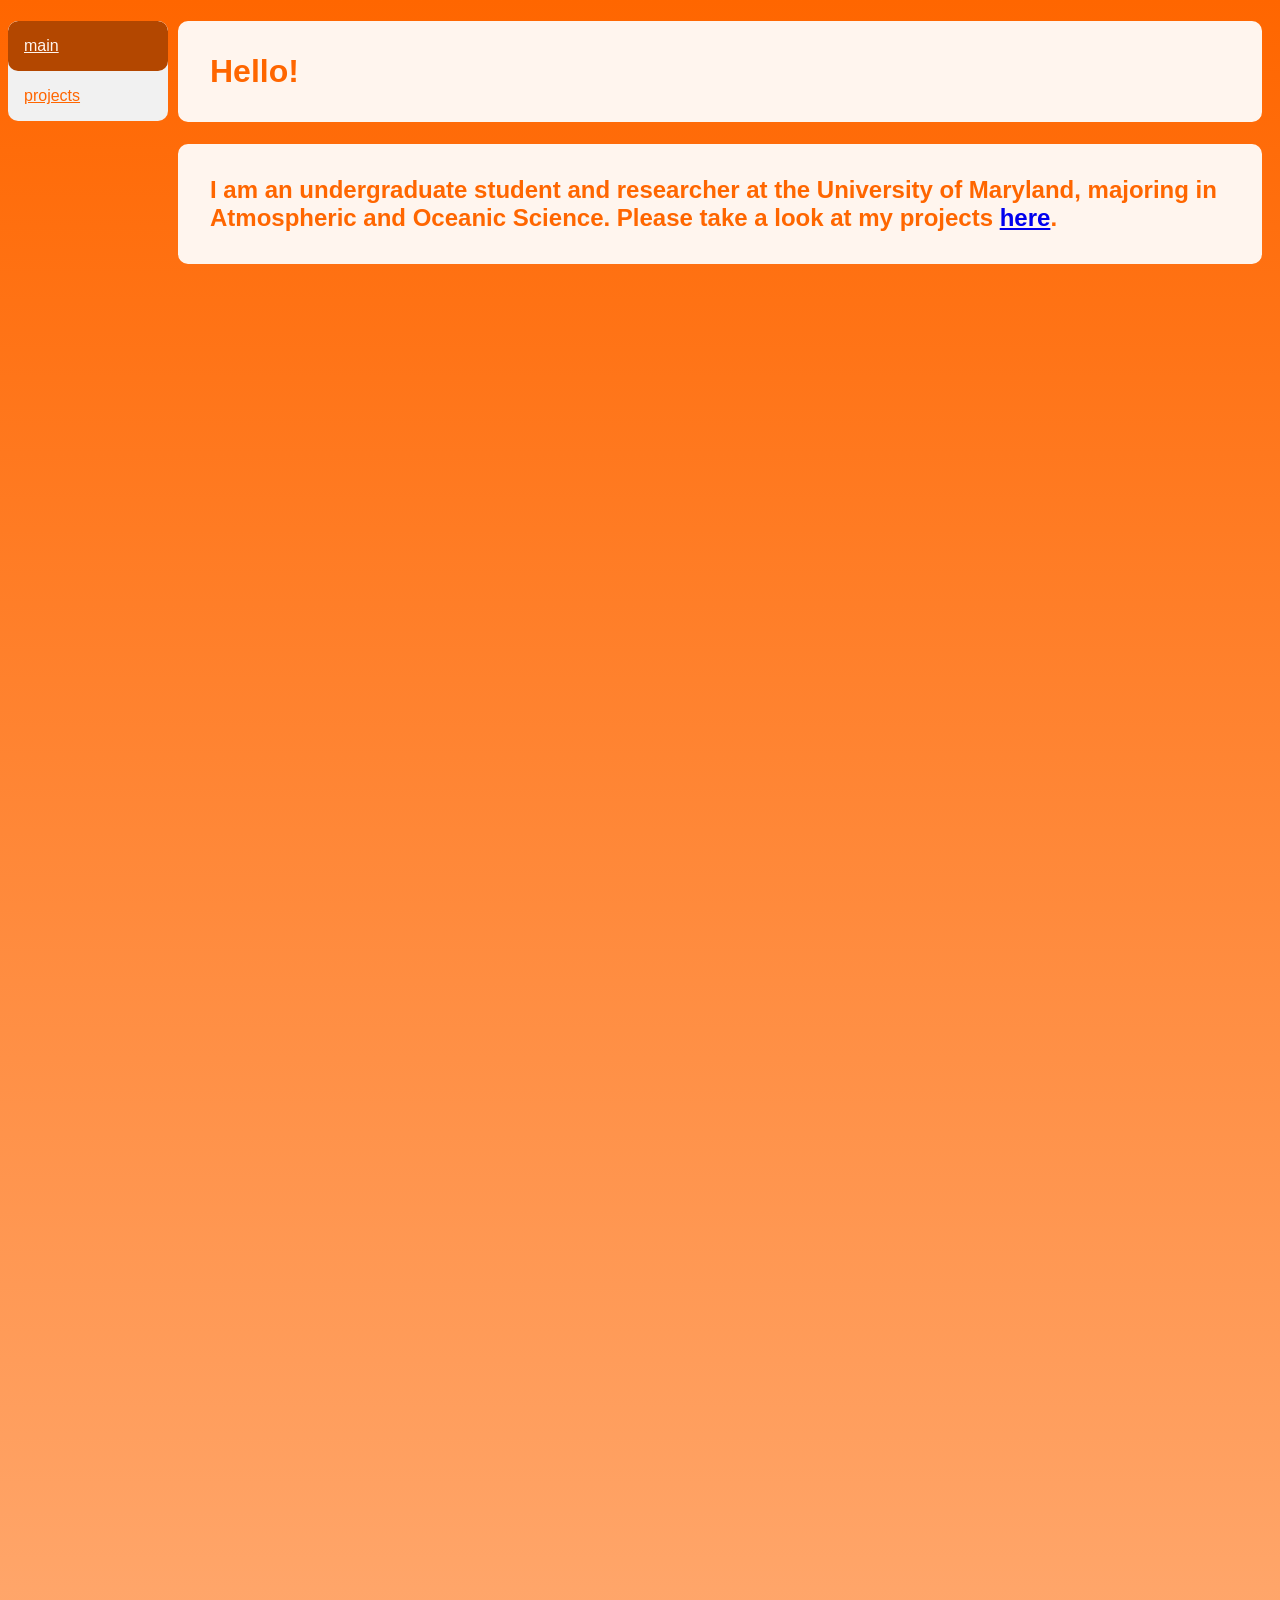
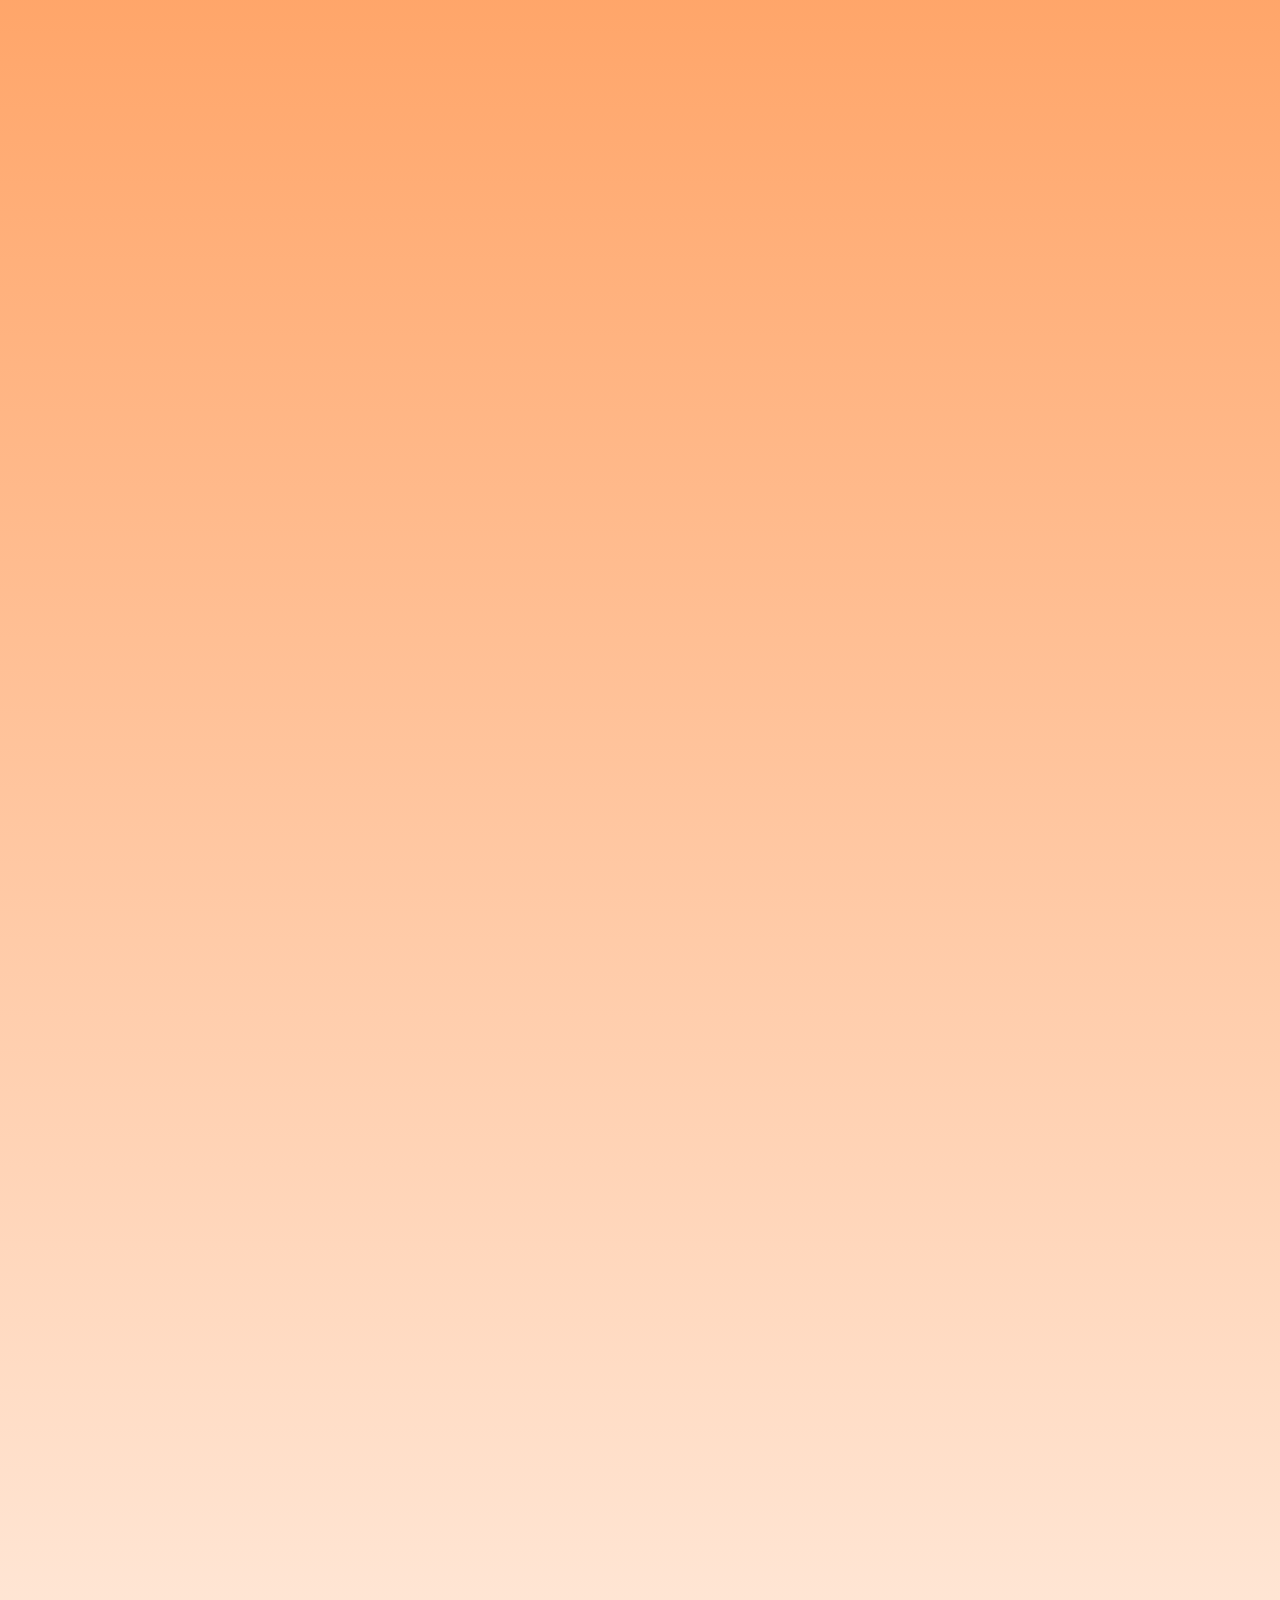
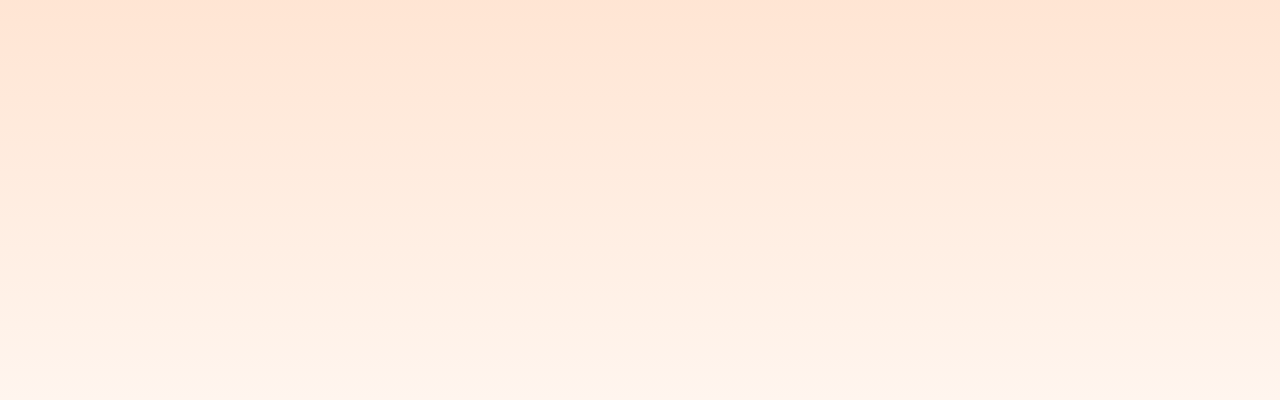
==== index.html @ 6527452b "Add files via upload" ====
<!DOCTYPE html>
<html lang="en-US">
	<body>
		<head>
			<link rel="stylesheet" href="styles.css">
			<title>Alan Whelan</title>
			<link rel="icon" type="image/x-icon" href="assets/icon.png">
		</head>

		<div class="sidebar">
			<a class="active" href="index.html">main</a>
			<!--<a href="about.html">about</a>-->
			<a href="projects.html">projects</a>
		</div>
		
		<div class="main">
			<h1>Hello!</h1>
			<!-- <h2>I am an undergraduate student and researcher at the University of Maryland, majoring in 
			Atmospheric and Oceanic Science. Check out more about me <a href="about.html">here</a>
			or take a look at my projects <a href="projects.html">here</a>.</h2> -->
			<h2>I am an undergraduate student and researcher at the University of Maryland, majoring in 
			Atmospheric and Oceanic Science. Please take a look at my projects <a href="projects.html">here</a>.</h2>
			<a href="frame00180.png">

		</div>
	</body>
</html>
---- styles.css ----
html {
	background-image: linear-gradient(#ff6600, SeaShell);
	background-size: cover;
	height: 400%;
}

img {
	border-radius: 10px;
}

h1 {
	color: #ff6600;
	border: 2px solid SeaShell;
	font-family: Verdana, sans-serif;
	padding: 30px;
	border-radius: 10px;
	background-color: SeaShell;
}

h2 {
	color: #ff6600;
	border: 2px solid SeaShell;
	font-family: Verdana, sans-serif;
	padding: 30px;
	border-radius: 10px;
	background-color: SeaShell;
}

p {
	color: SeaShell;
	border: 2px solid #ff6600;
	font-family: Verdana, sans-serif;
	padding: 30px;
	border-radius: 10px;
	background-color: #ff6600;
}

a {
	font-family: Verdana, sans-serif;
}

.sidebar {
	margin: 0;
	padding: 0;
	width: 160px;
	background-color: #f1f1f1;
	position: fixed;
	overflow: auto;
	border-radius: 10px;
}

.sidebar a {
	display: block;
	color: #ff6600;
	padding: 16px;
	border-radius: 10px;
}

.sidebar a.active {
	background-color: #b34700;
	border-radius: 10px;
	color: SeaShell;
}

.sidebar a:hover:not(.active) {
	background-color: #ff6600;
	border-radius: 10px;
	color: SeaShell;
}

.main {
	margin-left: 160px;
	padding: 0px 10px 10px 10px;
}

.flex-container {
	display: flex;
	flex-wrap: wrap;
	justify-content: space-between;
	margin: 5px;
}

.flex-container button {
	border-radius: 10px;
	background-color: SeaShell;
}

.flex-container button:hover {
	border-radius: 10px;
	background-color: #ffe0cc;
}
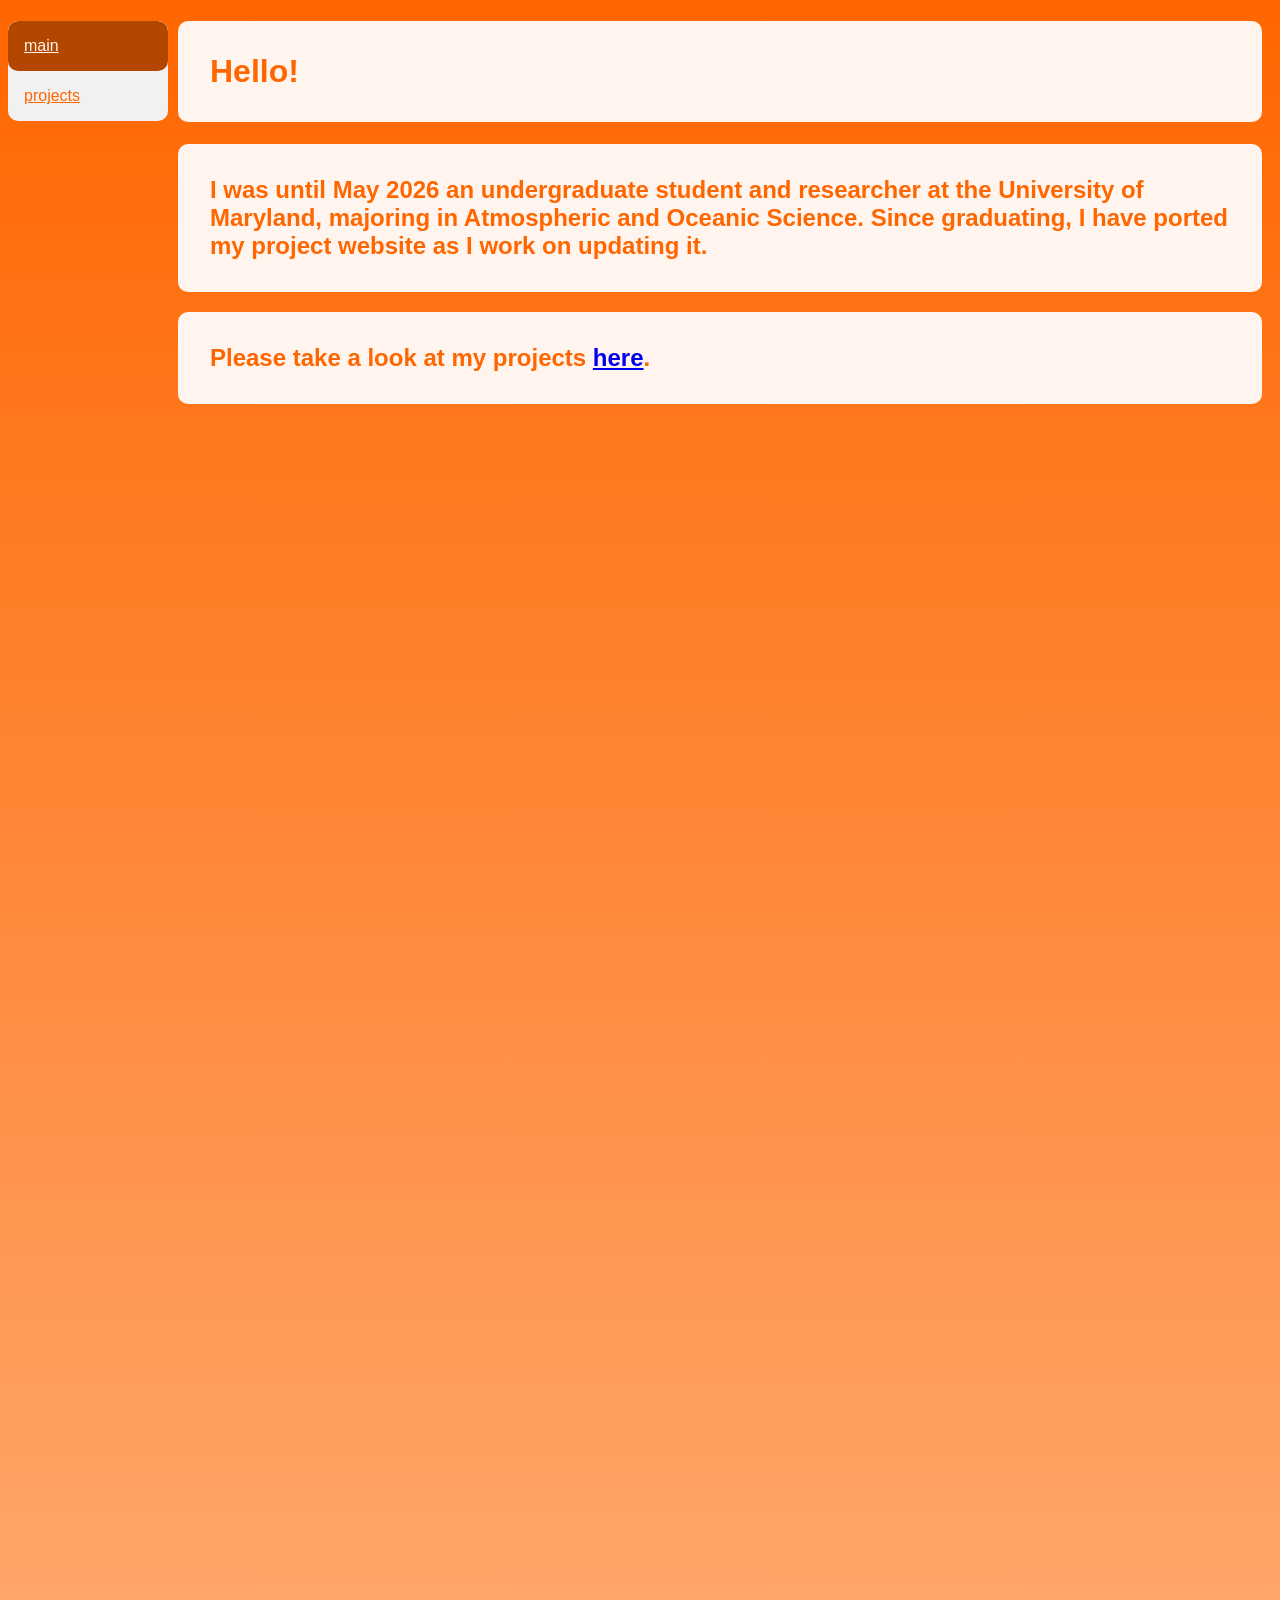
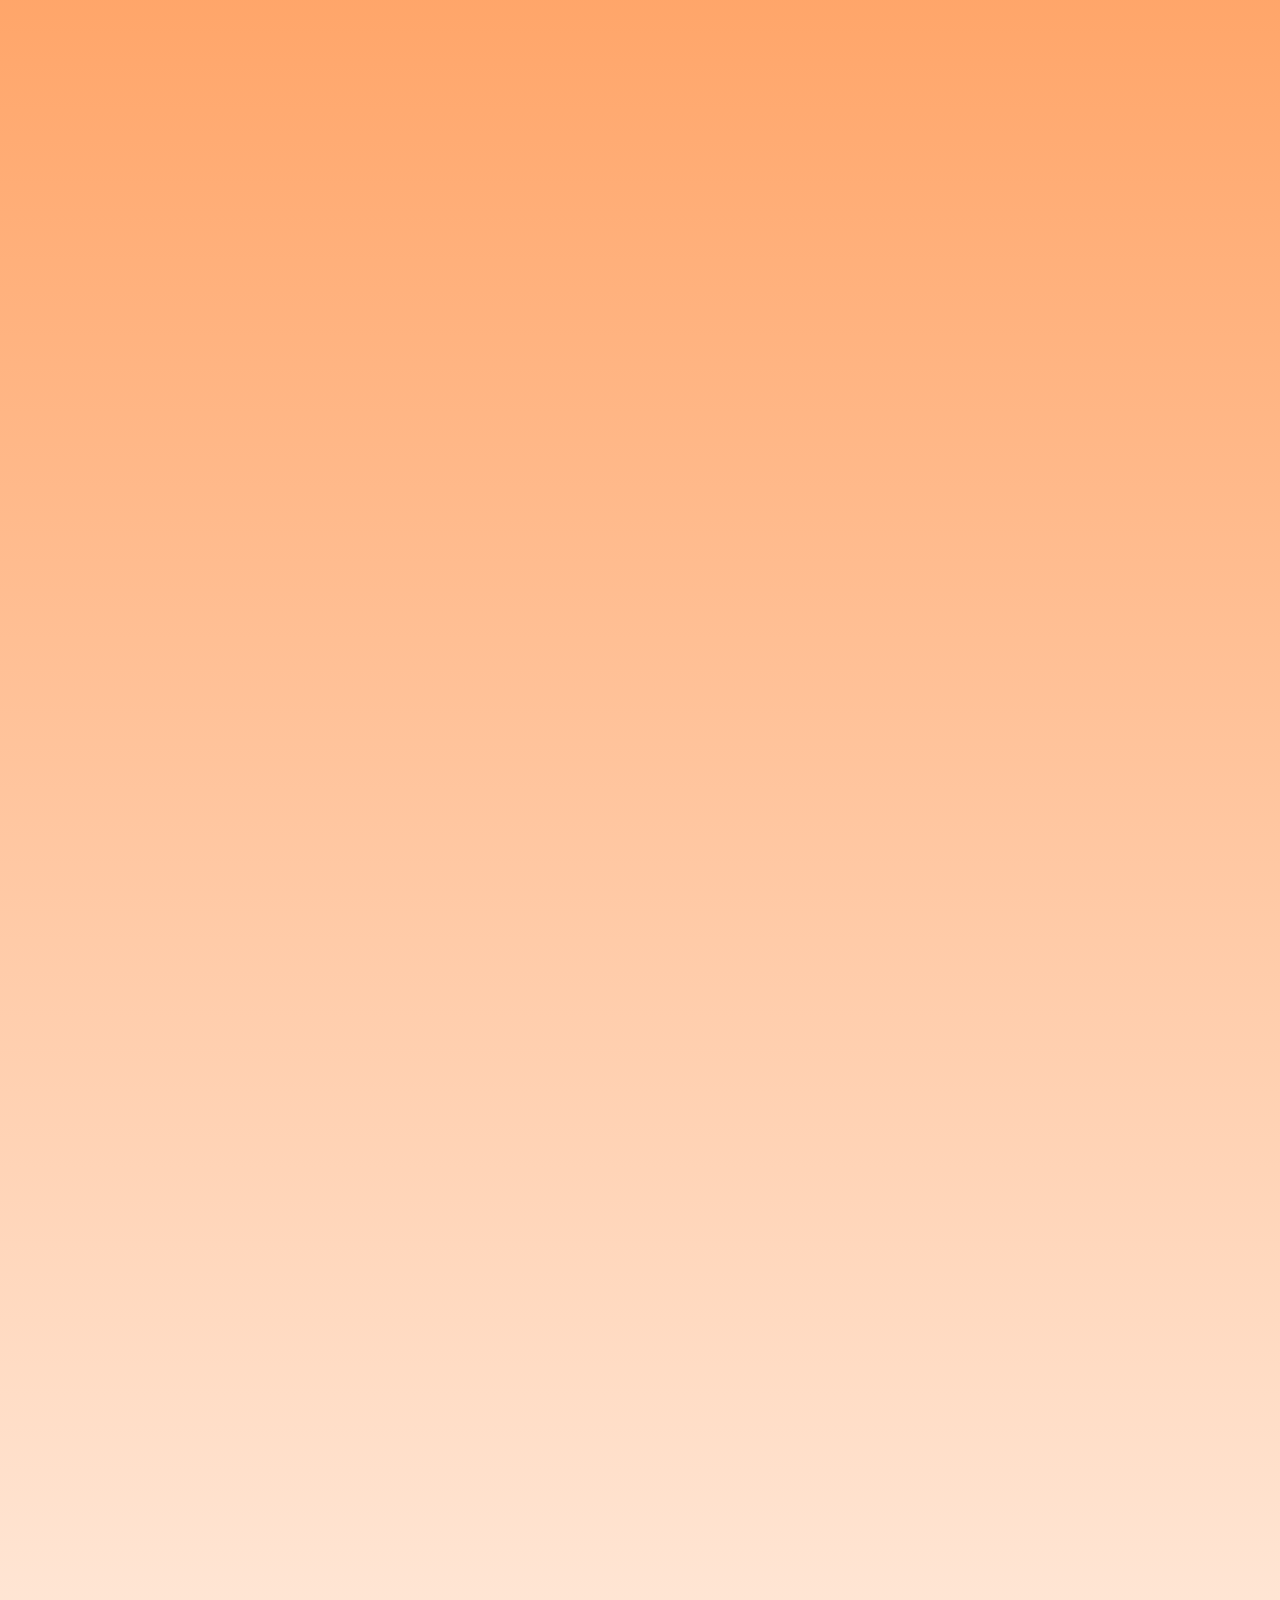
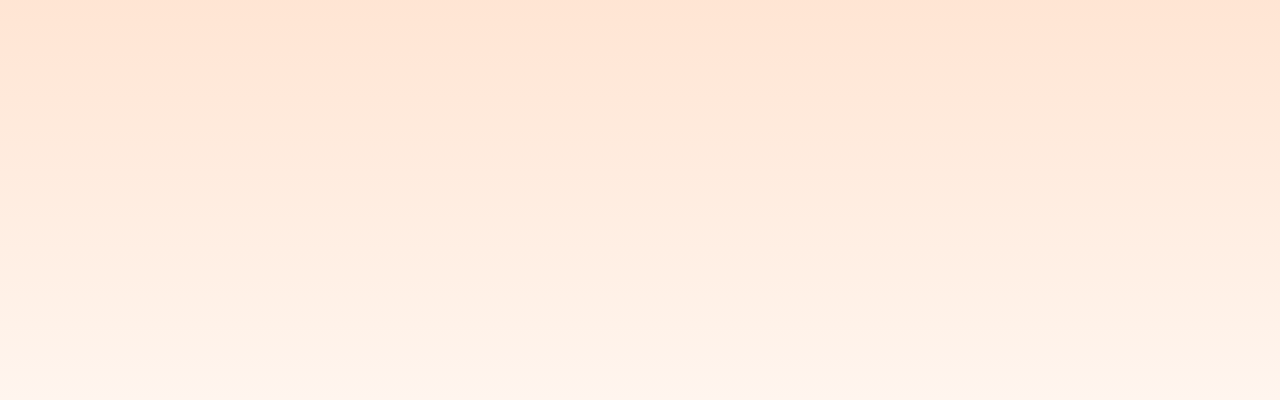
==== commit 0fa005bf: "yep" ====
--- a/index.html
+++ b/index.html
@@ -18,8 +18,11 @@
 			<!-- <h2>I am an undergraduate student and researcher at the University of Maryland, majoring in 
 			Atmospheric and Oceanic Science. Check out more about me <a href="about.html">here</a>
 			or take a look at my projects <a href="projects.html">here</a>.</h2> -->
-			<h2>I am an undergraduate student and researcher at the University of Maryland, majoring in 
-			Atmospheric and Oceanic Science. Please take a look at my projects <a href="projects.html">here</a>.</h2>
+			<h2>I was until May 2026 an undergraduate student and researcher at the University of Maryland, 
+				majoring in Atmospheric and Oceanic Science. 
+				Since graduating, I have ported my project website as I work on updating it.</h2>	
+				
+			<h2>Please take a look at my projects <a href="projects.html">here</a>.</h2>
 			<a href="frame00180.png">
 
 		</div>
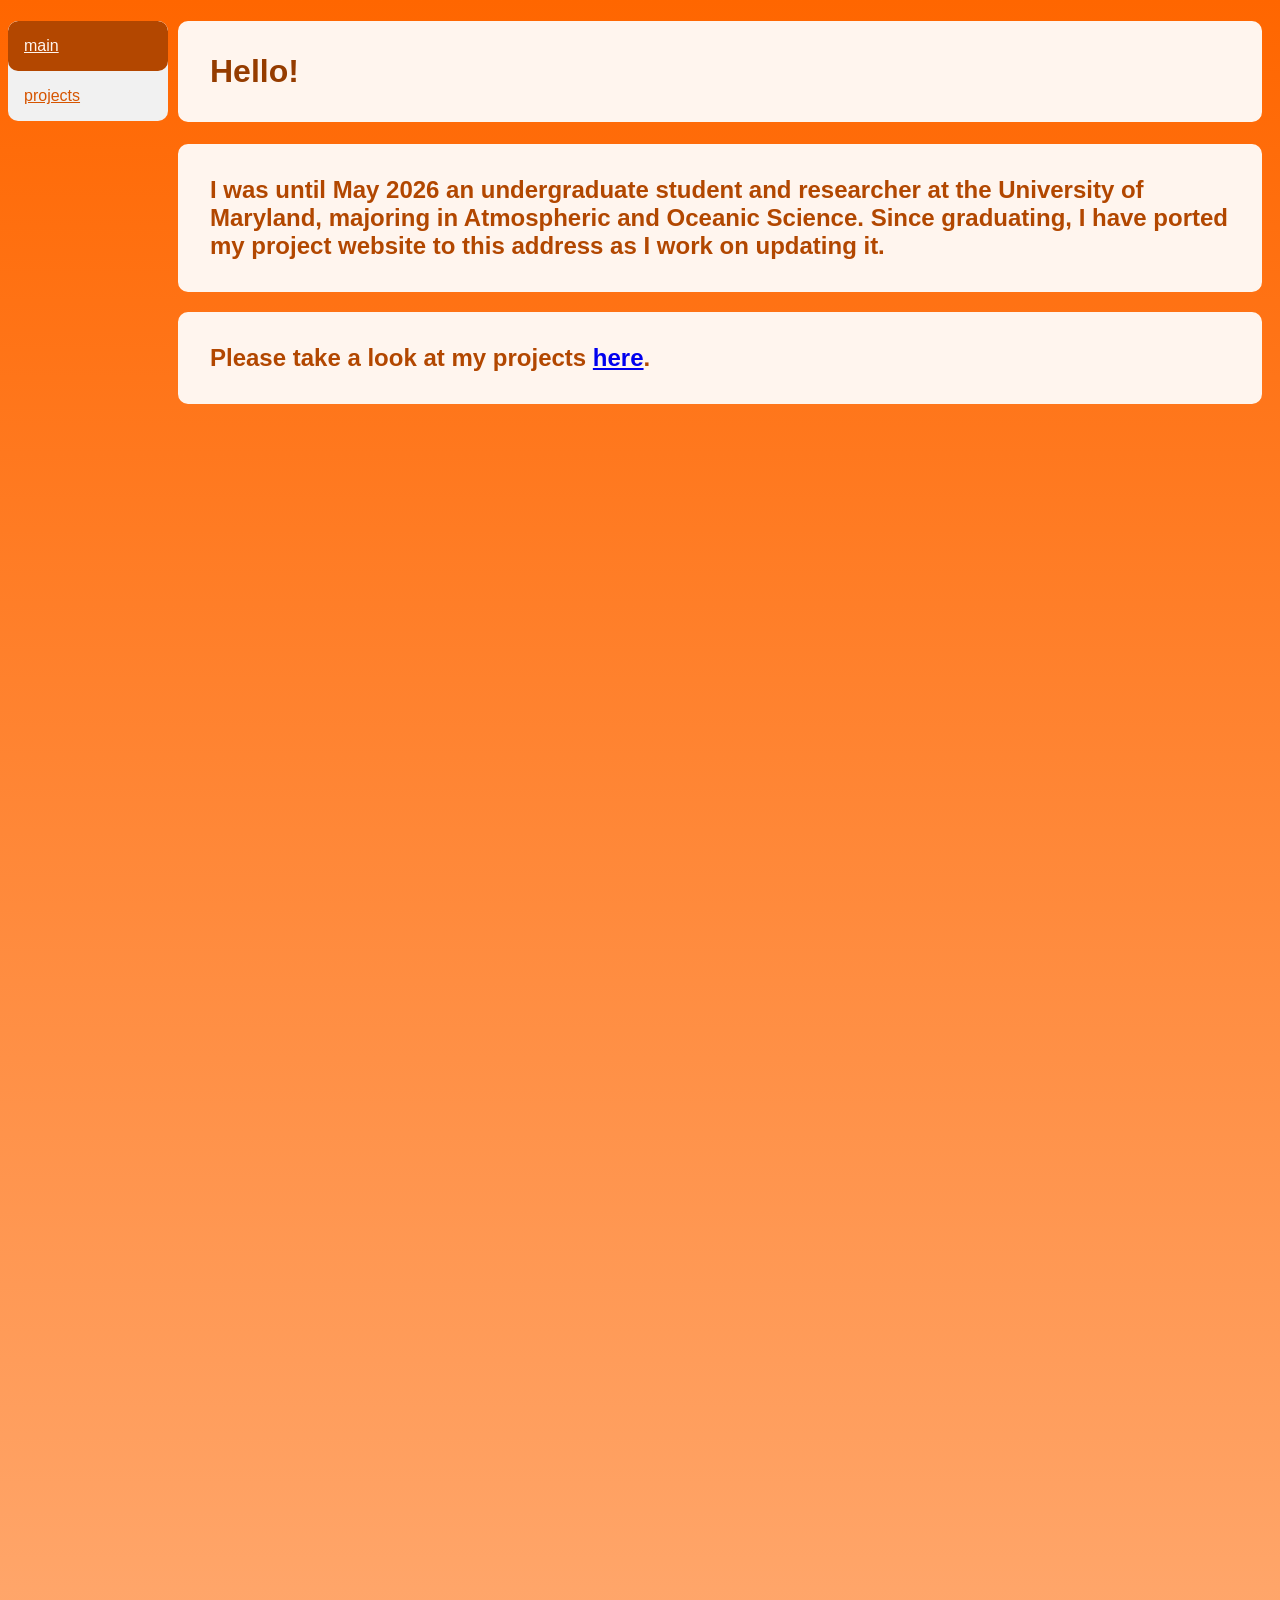
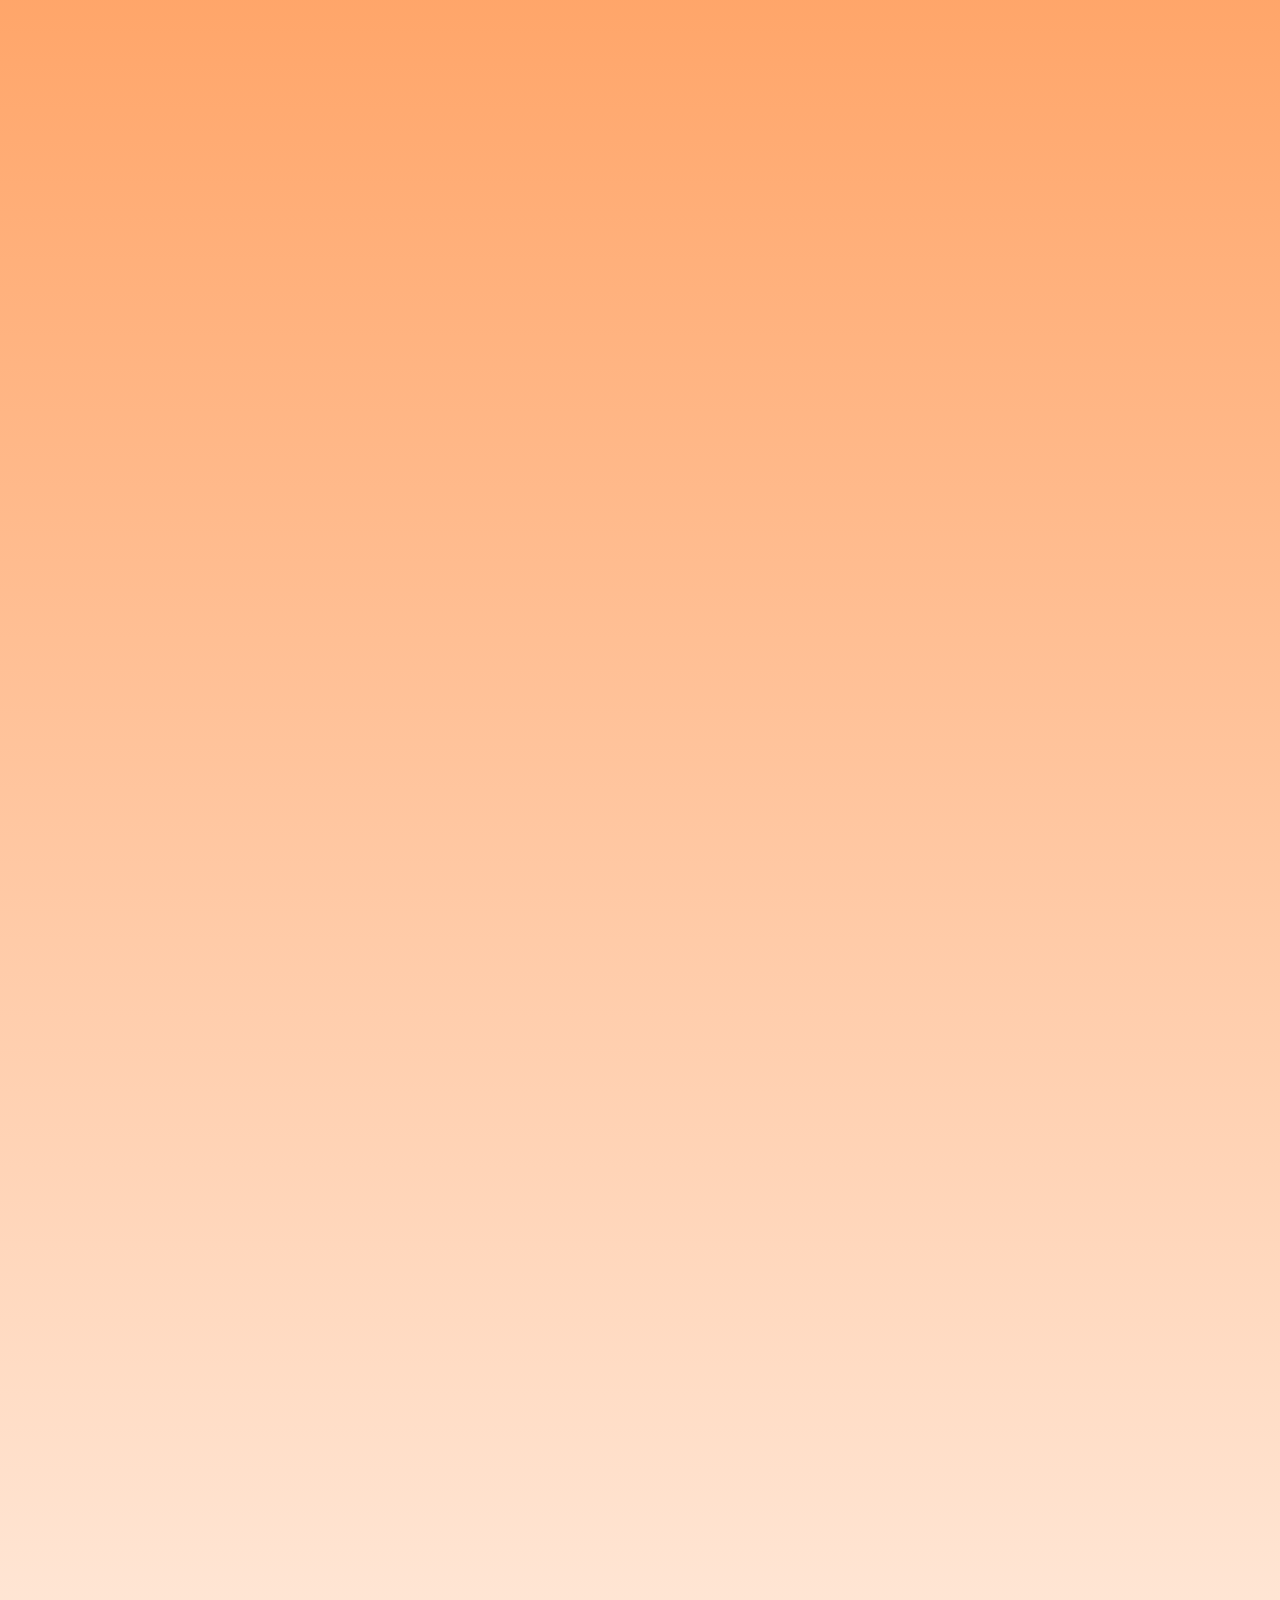
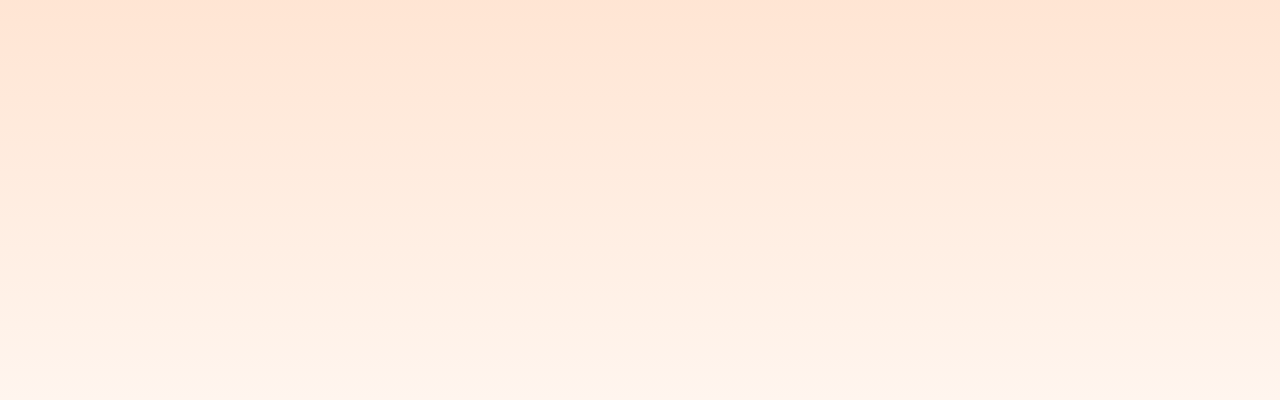
==== commit b59d50dd: "small color changes" ====
--- a/index.html
+++ b/index.html
@@ -20,10 +20,10 @@
 			or take a look at my projects <a href="projects.html">here</a>.</h2> -->
 			<h2>I was until May 2026 an undergraduate student and researcher at the University of Maryland, 
 				majoring in Atmospheric and Oceanic Science. 
-				Since graduating, I have ported my project website as I work on updating it.</h2>	
+				Since graduating, I have ported my project website to this address as I work on updating it.</h2>	
 				
 			<h2>Please take a look at my projects <a href="projects.html">here</a>.</h2>
-			<a href="frame00180.png">
+			<!-- <a href="frame00180.png"> -->
 
 		</div>
 	</body>
--- a/styles.css
+++ b/styles.css
@@ -9,7 +9,7 @@
 }
 
 h1 {
-	color: #ff6600;
+	color: #953c00;
 	border: 2px solid SeaShell;
 	font-family: Verdana, sans-serif;
 	padding: 30px;
@@ -18,7 +18,7 @@
 }
 
 h2 {
-	color: #ff6600;
+	color: #b24700;
 	border: 2px solid SeaShell;
 	font-family: Verdana, sans-serif;
 	padding: 30px;
@@ -28,11 +28,11 @@
 
 p {
 	color: SeaShell;
-	border: 2px solid #ff6600;
+	border: 2px solid #ab4400;
 	font-family: Verdana, sans-serif;
 	padding: 30px;
 	border-radius: 10px;
-	background-color: #ff6600;
+	background-color: #b84900;
 }
 
 a {
@@ -51,7 +51,7 @@
 
 .sidebar a {
 	display: block;
-	color: #ff6600;
+	color: #d65500;
 	padding: 16px;
 	border-radius: 10px;
 }
@@ -63,7 +63,7 @@
 }
 
 .sidebar a:hover:not(.active) {
-	background-color: #ff6600;
+	background-color: #d95700;
 	border-radius: 10px;
 	color: SeaShell;
 }
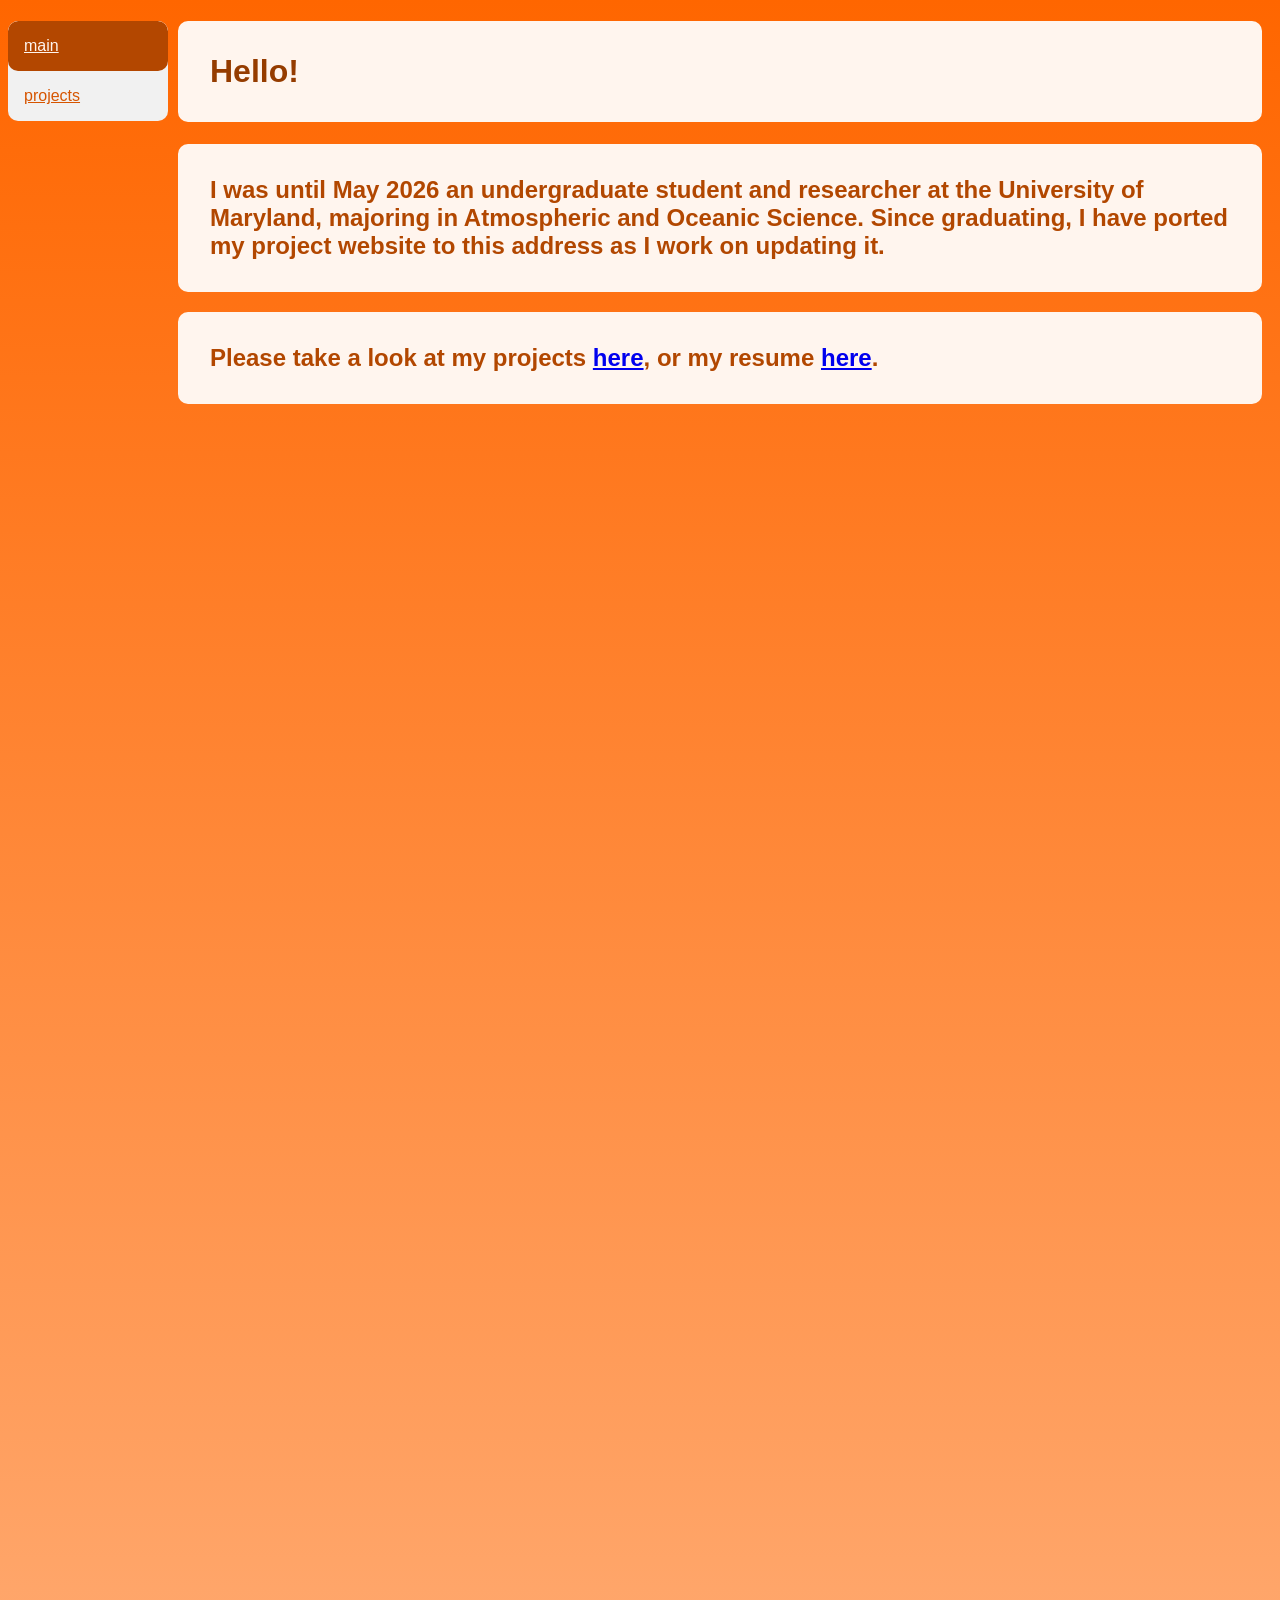
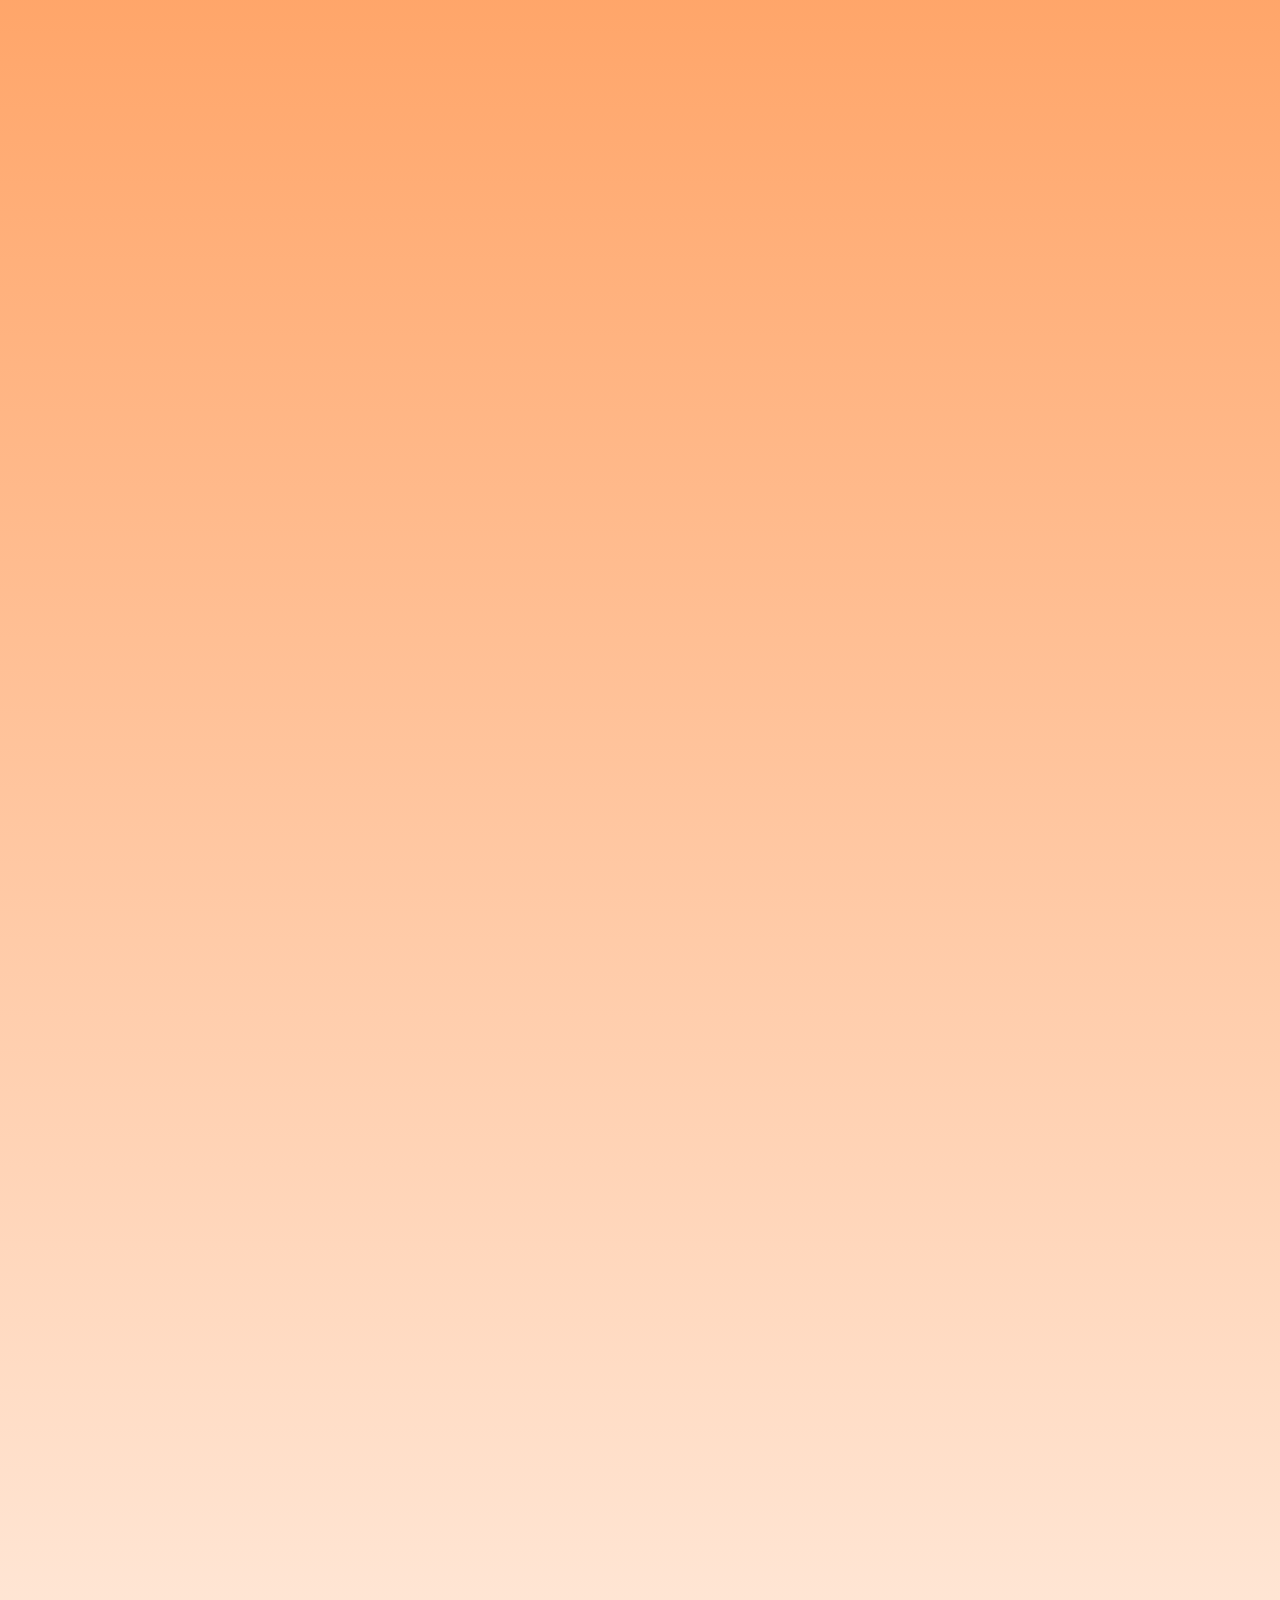
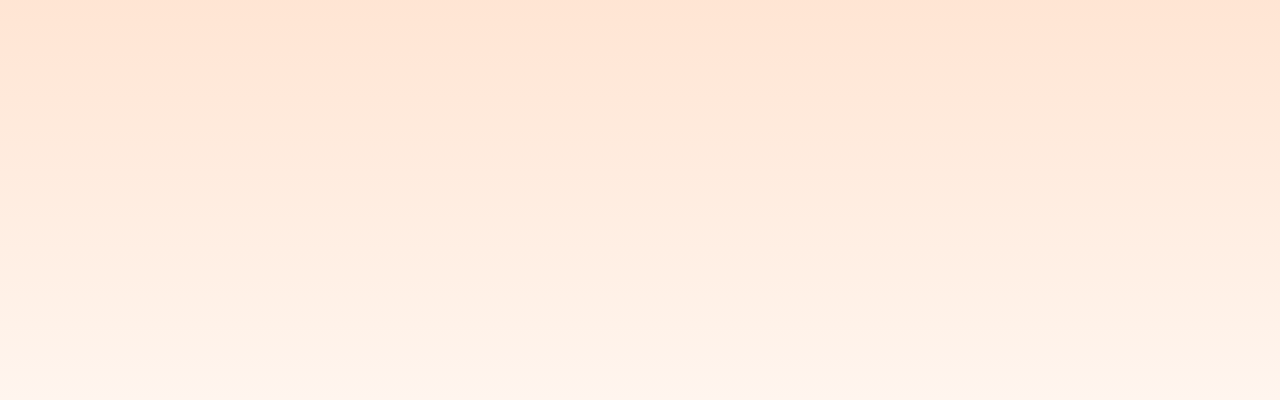
==== commit 474ac834: "resume addition and content changes" ====
--- a/index.html
+++ b/index.html
@@ -22,7 +22,7 @@
 				majoring in Atmospheric and Oceanic Science. 
 				Since graduating, I have ported my project website to this address as I work on updating it.</h2>	
 				
-			<h2>Please take a look at my projects <a href="projects.html">here</a>.</h2>
+			<h2>Please take a look at my projects <a href="projects.html">here</a>, or my resume <a href="resume.html">here</a>.</h2>
 			<!-- <a href="frame00180.png"> -->
 
 		</div>
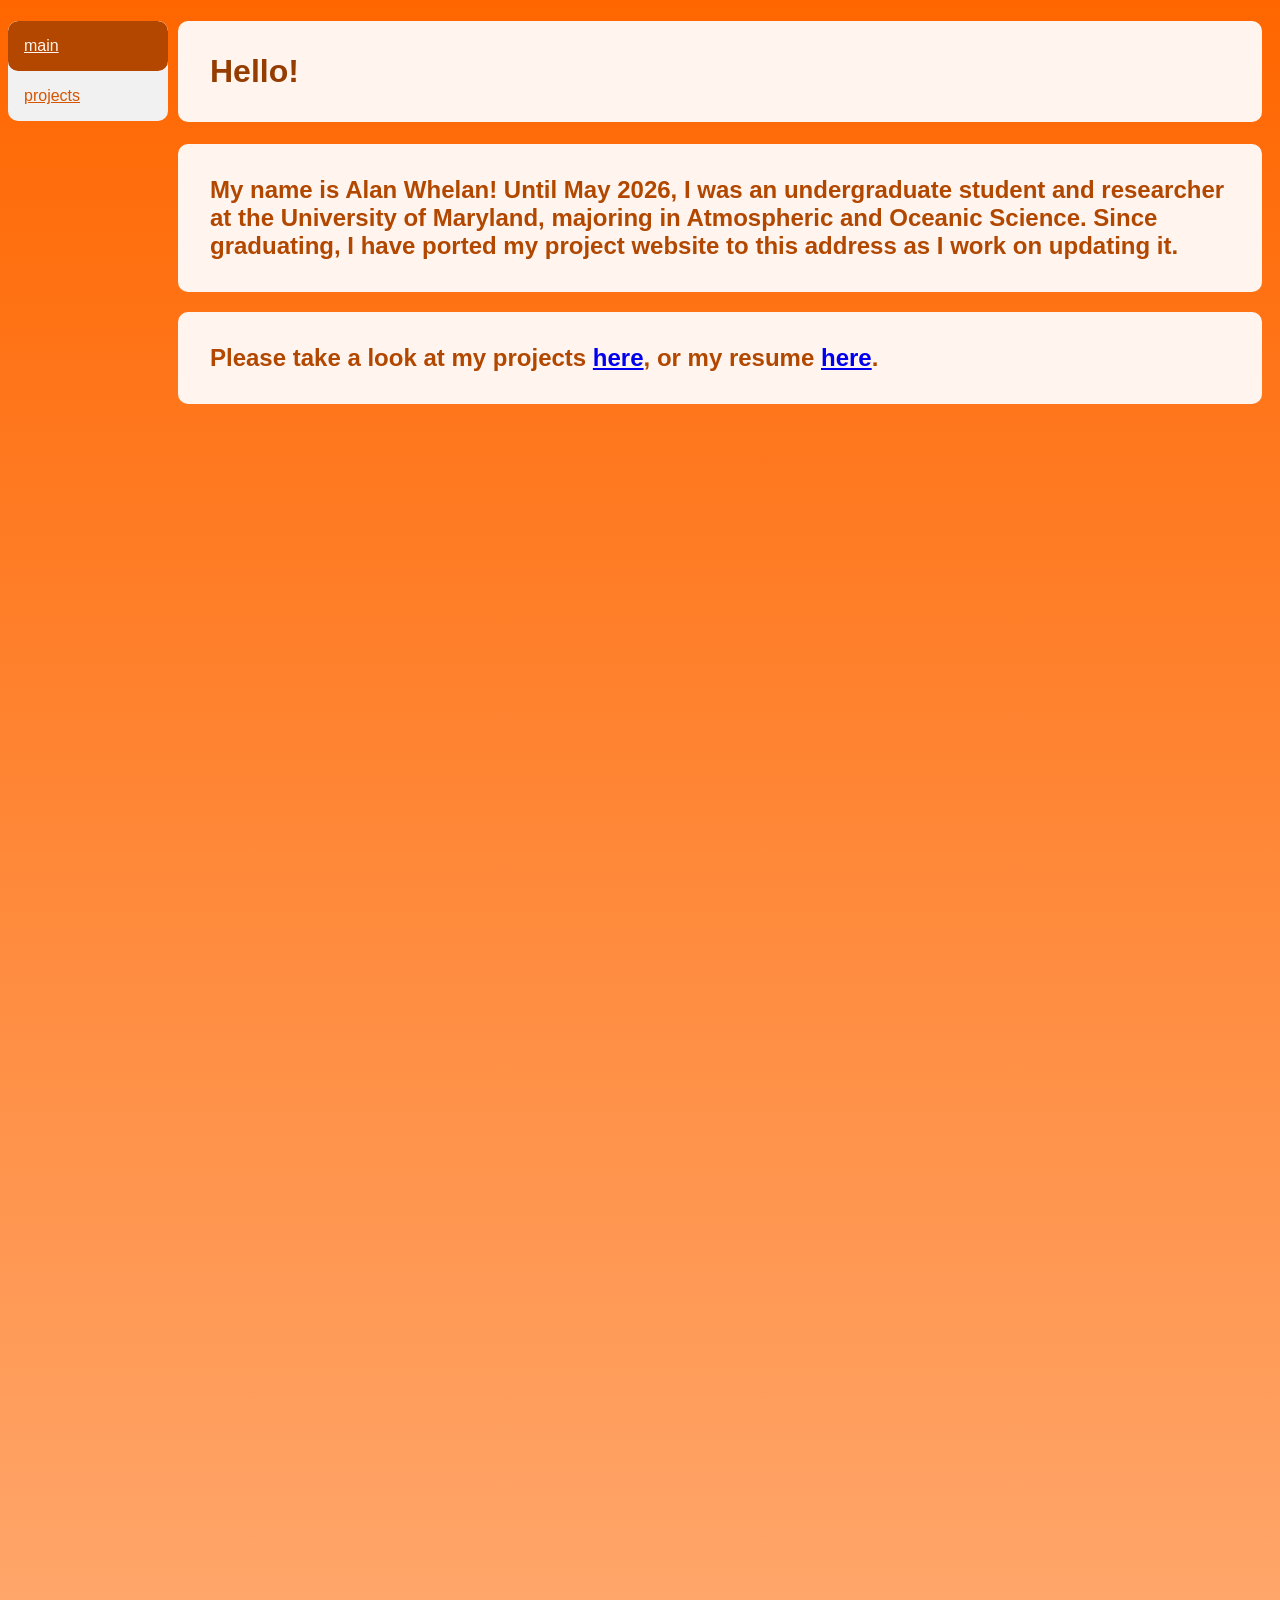
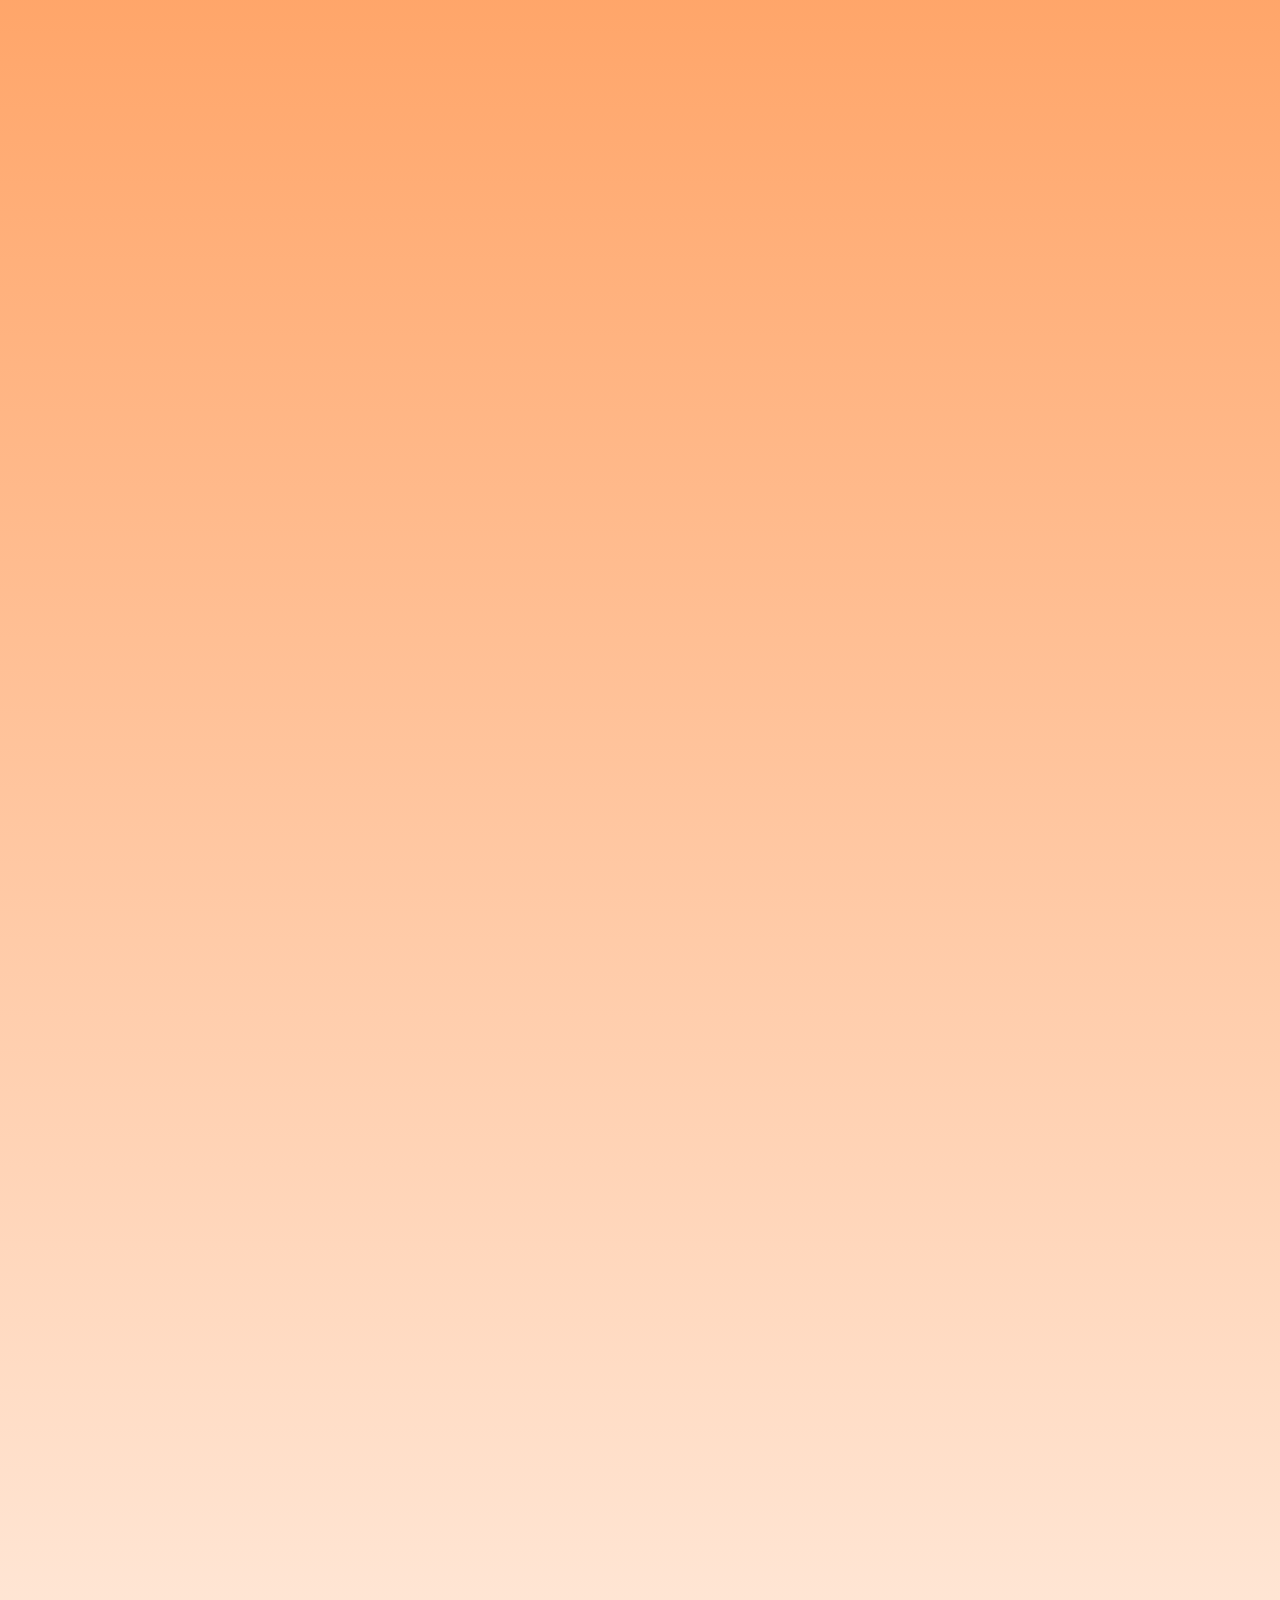
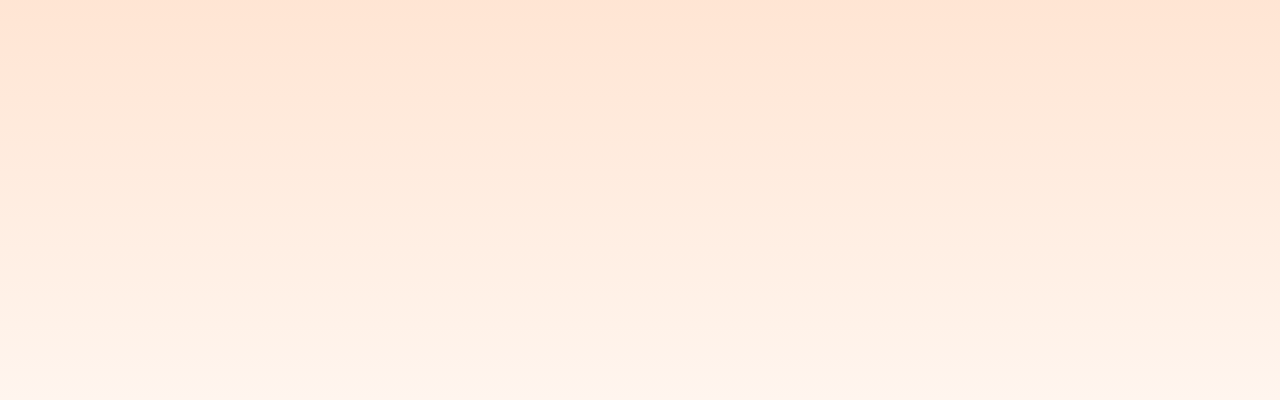
==== commit bbc26c4a: "fixing prev update" ====
--- a/index.html
+++ b/index.html
@@ -18,7 +18,7 @@
 			<!-- <h2>I am an undergraduate student and researcher at the University of Maryland, majoring in 
 			Atmospheric and Oceanic Science. Check out more about me <a href="about.html">here</a>
 			or take a look at my projects <a href="projects.html">here</a>.</h2> -->
-			<h2>I was until May 2026 an undergraduate student and researcher at the University of Maryland, 
+			<h2>My name is Alan Whelan! Until May 2026, I was an undergraduate student and researcher at the University of Maryland, 
 				majoring in Atmospheric and Oceanic Science. 
 				Since graduating, I have ported my project website to this address as I work on updating it.</h2>	
 				
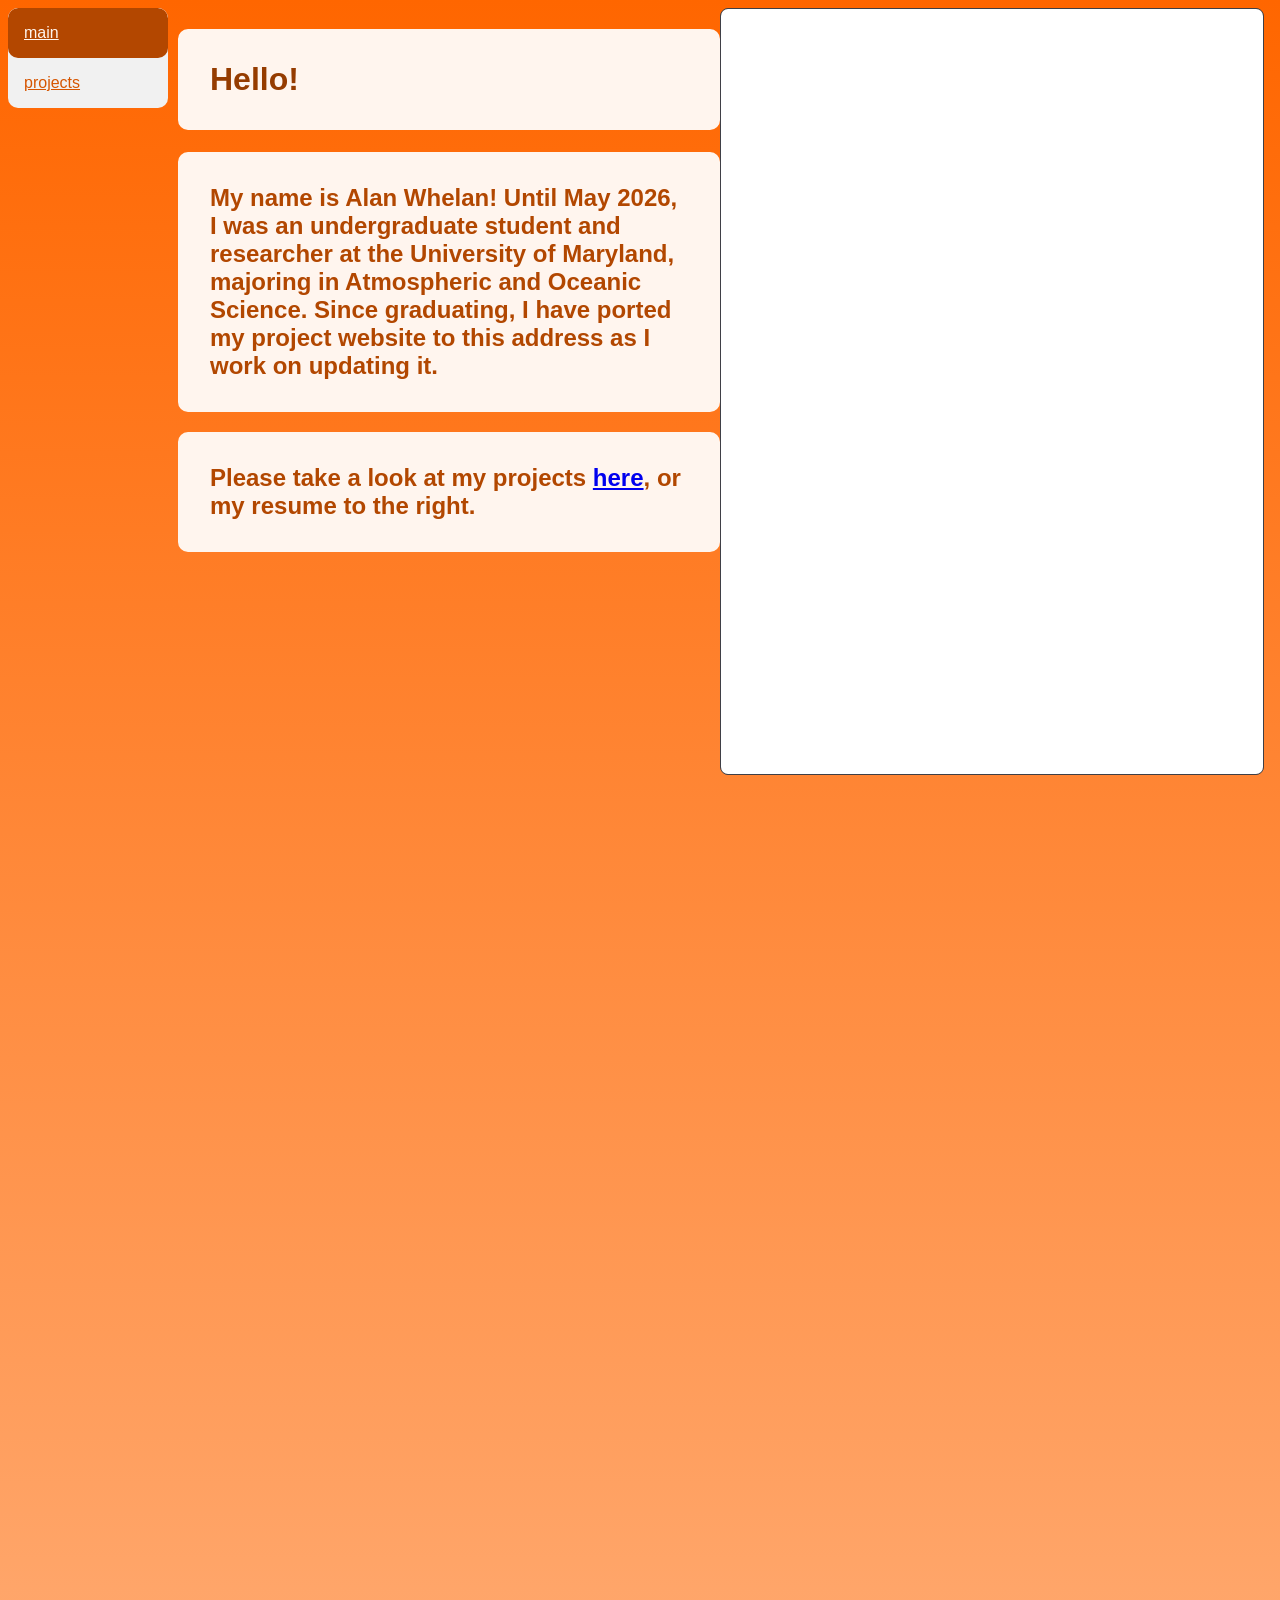
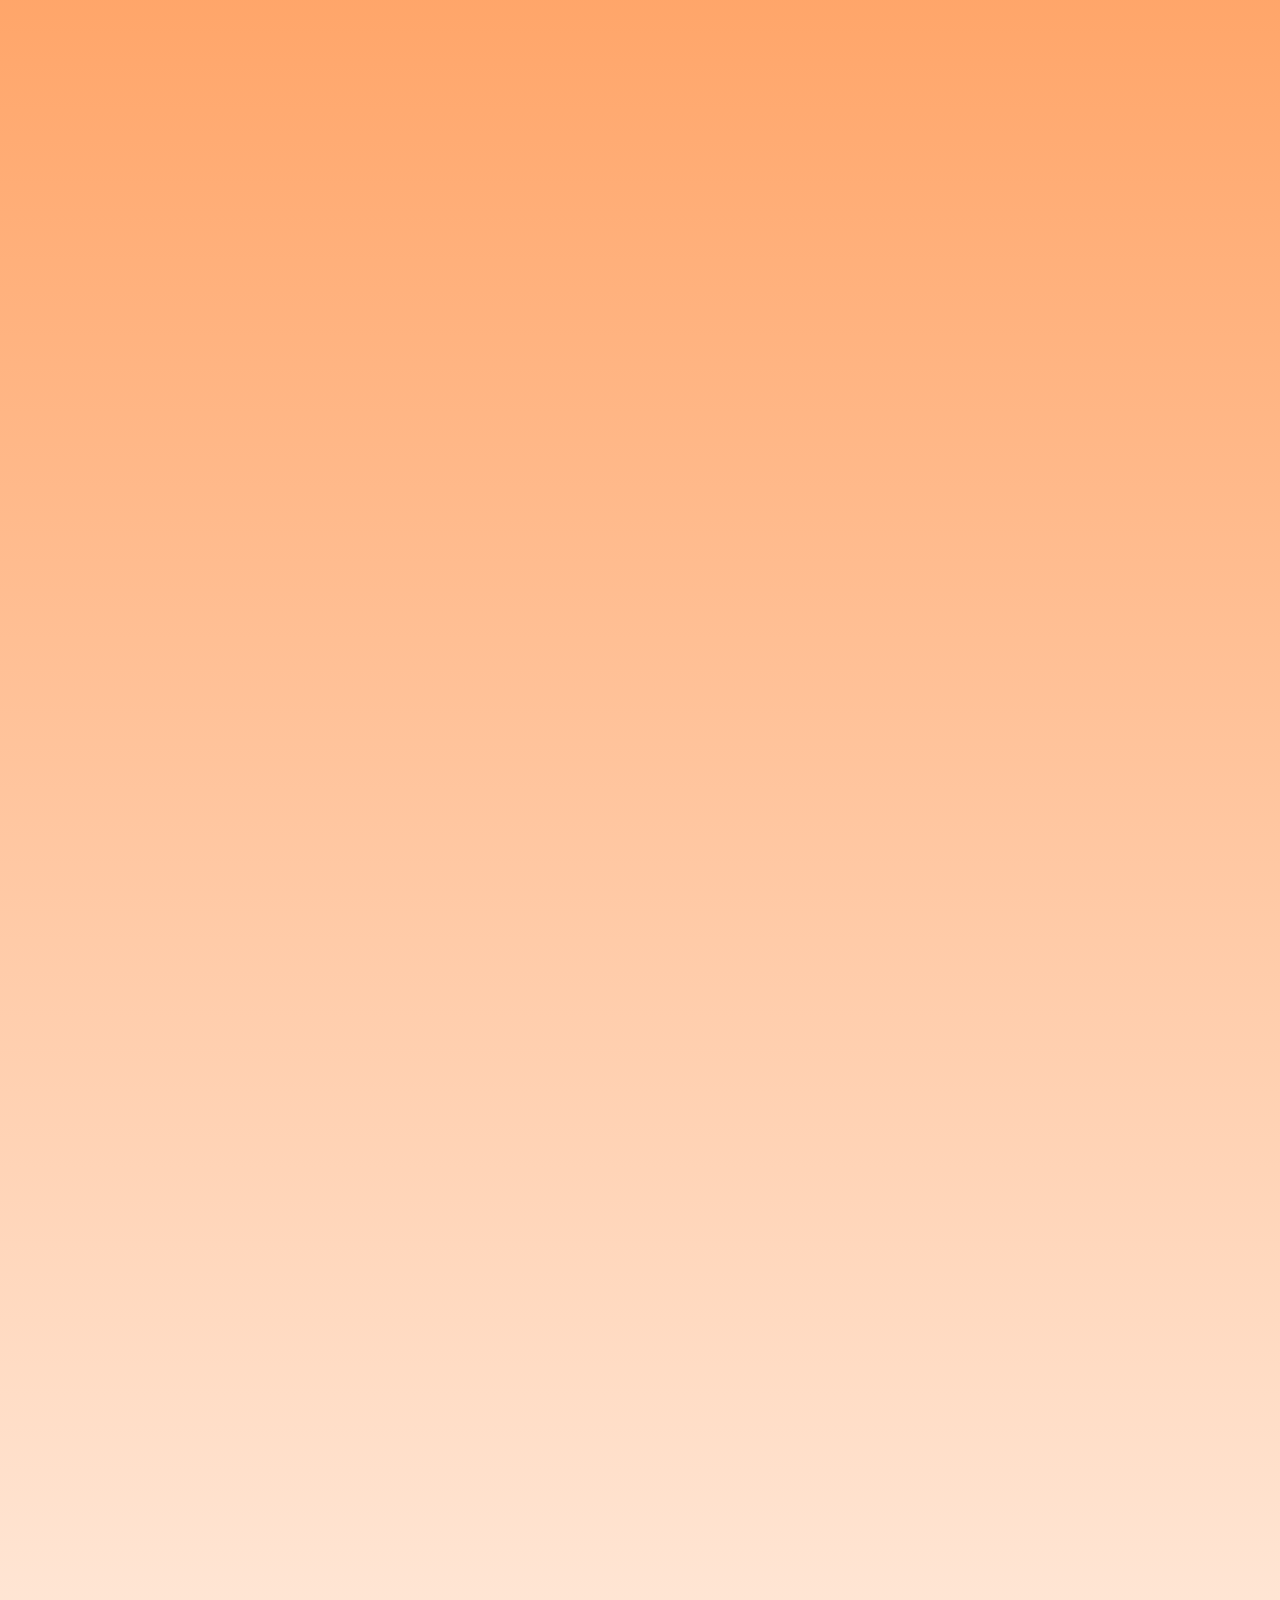
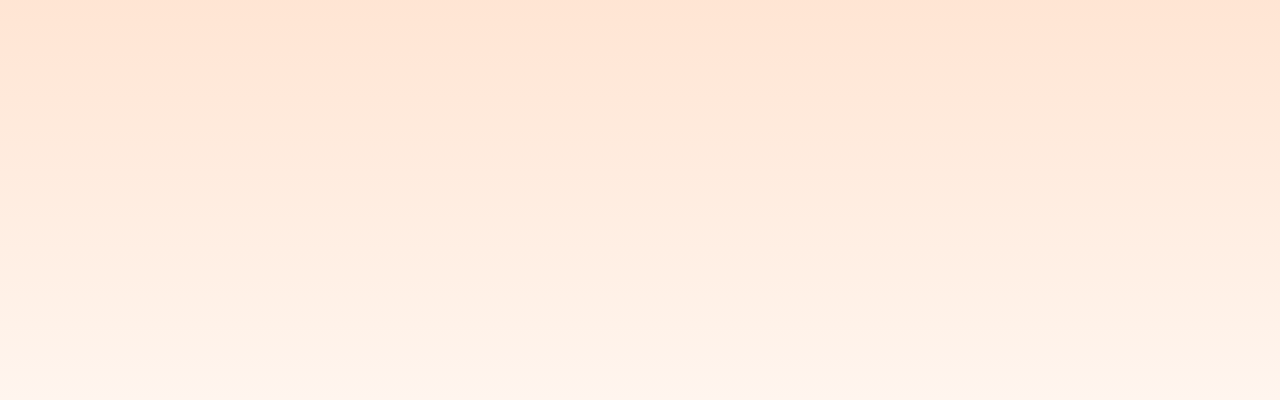
==== commit 341fb666: "combining resume and index pages" ====
--- a/index.html
+++ b/index.html
@@ -14,17 +14,40 @@
 		</div>
 		
 		<div class="main">
-			<h1>Hello!</h1>
-			<!-- <h2>I am an undergraduate student and researcher at the University of Maryland, majoring in 
-			Atmospheric and Oceanic Science. Check out more about me <a href="about.html">here</a>
-			or take a look at my projects <a href="projects.html">here</a>.</h2> -->
-			<h2>My name is Alan Whelan! Until May 2026, I was an undergraduate student and researcher at the University of Maryland, 
-				majoring in Atmospheric and Oceanic Science. 
-				Since graduating, I have ported my project website to this address as I work on updating it.</h2>	
+			<div class="row">
+				<div class="column">
+					<h1>Hello!</h1>
+					<!-- <h2>I am an undergraduate student and researcher at the University of Maryland, majoring in 
+					Atmospheric and Oceanic Science. Check out more about me <a href="about.html">here</a>
+					or take a look at my projects <a href="projects.html">here</a>.</h2> -->
+					<h2>My name is Alan Whelan! Until May 2026, I was an undergraduate student and researcher at the University of Maryland, 
+						majoring in Atmospheric and Oceanic Science. 
+						Since graduating, I have ported my project website to this address as I work on updating it.</h2>	
+						
+					<h2>Please take a look at my projects <a href="projects.html">here</a>, or my resume to the right.</h2>
 				
-			<h2>Please take a look at my projects <a href="projects.html">here</a>, or my resume <a href="resume.html">here</a>.</h2>
-			<!-- <a href="frame00180.png"> -->
+				</div>
+				<div class="column">
+					<div class="resume-container">
+						<iframe
+							src="./cv_research.pdf#toolbar=1&navpanes=0"
+							title="Resume PDF viewer"
+						>
+							<p>
+								Your browser cannot display PDFs.
+								<!--<a href="./cv_research.pdf">Open the resume</a>.-->
+							</p>
+						</iframe>
+					</div>
 
+
+				<script>
+					document.getElementById("year").textContent =
+						new Date().getFullYear();
+				</script>
+				</div>
+					<!-- <a href="frame00180.png"> -->
+			</div>
 		</div>
 	</body>
 </html> 
--- a/styles.css
+++ b/styles.css
@@ -1,6 +1,6 @@
 html {
 	background-image: linear-gradient(#ff6600, SeaShell);
-	background-size: cover;
+	background-size: auto;
 	height: 400%;
 }
 
@@ -88,4 +88,91 @@
 .flex-container button:hover {
 	border-radius: 10px;
 	background-color: #ffe0cc;
-}+}
+
+.column {
+  float: left;
+  width: 50%;
+  gap: 20px;
+}
+
+/* Clear floats after the columns */
+.row:after {
+  content: "";
+  display: table;
+  clear: both;
+}
+
+.download-button {
+            display: inline-block;
+            padding: 0.65rem 1rem;
+            border-radius: 6px;
+            background: #fafafa;
+            color: #18181b;
+            text-decoration: none;
+            font-size: 0.9rem;
+            font-weight: 600;
+            transition: background 0.2s;
+        }
+
+        .download-button:hover {
+            background: #d4d4d8;
+        }
+
+        main {
+            flex: 1;
+            display: flex;
+            flex-direction: column;
+            align-items: center;
+            padding: 1.5rem;
+        }
+
+        .resume-container {
+            width: 100%;
+            max-width: 1000px;
+            flex: 1;
+            min-height: 75vh;
+            overflow: hidden;
+            border: 1px solid #3f3f46;
+            border-radius: 8px;
+            background: #3f3f46;
+        }
+
+        .resume-container iframe {
+            display: block;
+            width: 100%;
+            height: 85vh;
+            min-height: 600px;
+            border: none;
+            background: white;
+        }
+
+        footer {
+            padding: 1rem;
+            color: #a1a1aa;
+            text-align: center;
+            font-size: 0.85rem;
+        }
+
+        @media (max-width: 600px) {
+            header {
+                padding: 1rem;
+            }
+
+            header h1 {
+                font-size: 1.1rem;
+            }
+
+            main {
+                padding: 0.5rem;
+            }
+
+            .resume-container {
+                border-radius: 4px;
+            }
+
+            .resume-container iframe {
+                height: 80vh;
+                min-height: 500px;
+            }
+        }
